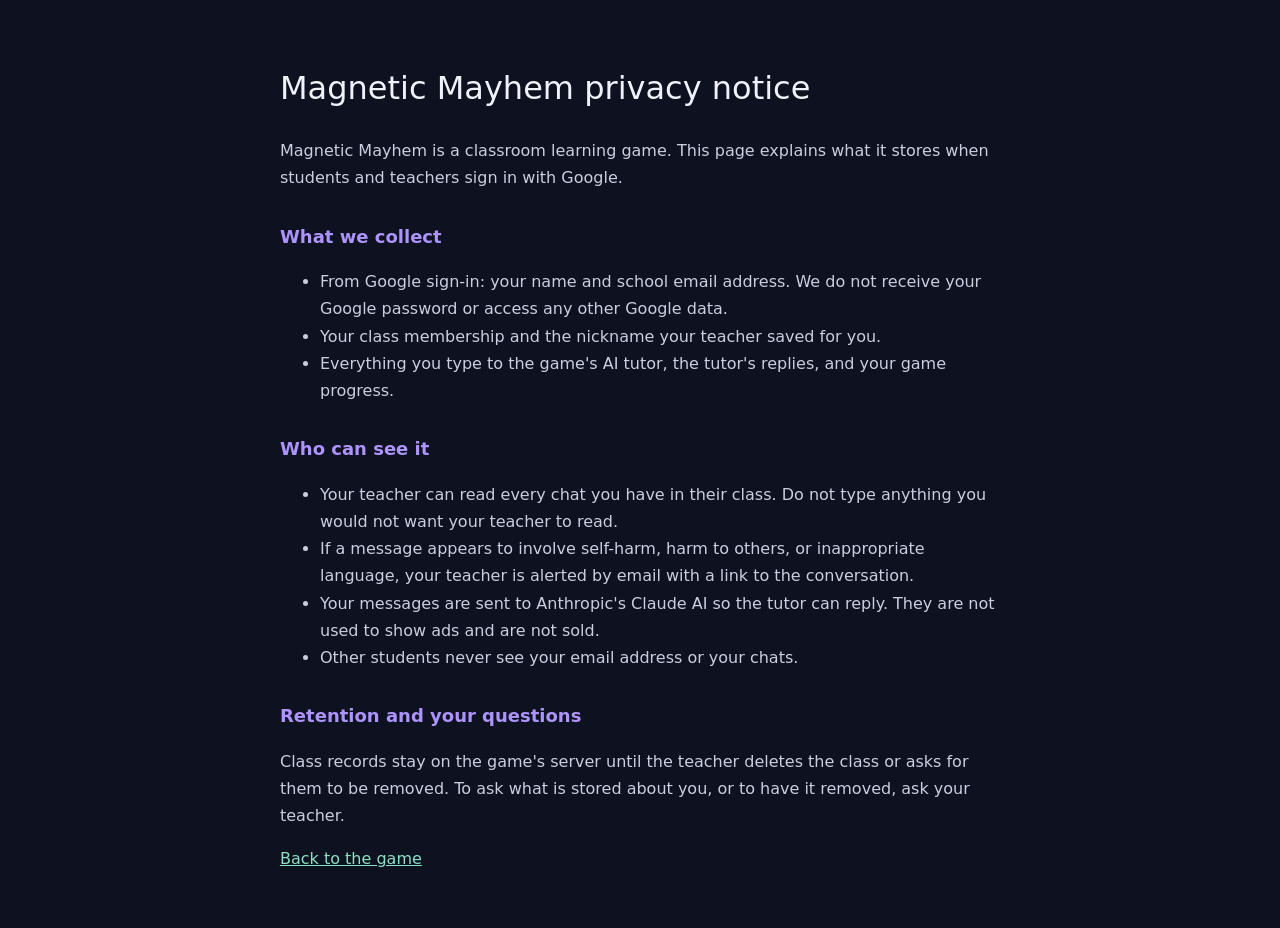
==== public/privacy.html @ 33e3c5ed "Add privacy notice page (required for Google OAuth production) Co-Authored-By: Claude Sonnet 5.5 <no" ====
<!doctype html>
<html lang="en"><head><meta charset="utf-8"><meta name="viewport" content="width=device-width,initial-scale=1"><title>Privacy · Magnetic Mayhem</title>
<style>body{margin:0;background:#0d1120;color:#f0f2fb;font:16px/1.7 system-ui,sans-serif}main{max-width:720px;margin:0 auto;padding:40px 20px}h1{font-weight:500}h2{font-size:18px;margin-top:30px;color:#ad94fc}a{color:#8fe0c2}p,li{color:#c9cfdf}</style></head>
<body><main>
<h1>Magnetic Mayhem privacy notice</h1>
<p>Magnetic Mayhem is a classroom learning game. This page explains what it stores when students and teachers sign in with Google.</p>
<h2>What we collect</h2>
<ul><li>From Google sign-in: your name and school email address. We do not receive your Google password or access any other Google data.</li>
<li>Your class membership and the nickname your teacher saved for you.</li>
<li>Everything you type to the game's AI tutor, the tutor's replies, and your game progress.</li></ul>
<h2>Who can see it</h2>
<ul><li>Your teacher can read every chat you have in their class. Do not type anything you would not want your teacher to read.</li>
<li>If a message appears to involve self-harm, harm to others, or inappropriate language, your teacher is alerted by email with a link to the conversation.</li>
<li>Your messages are sent to Anthropic's Claude AI so the tutor can reply. They are not used to show ads and are not sold.</li>
<li>Other students never see your email address or your chats.</li></ul>
<h2>Retention and your questions</h2>
<p>Class records stay on the game's server until the teacher deletes the class or asks for them to be removed. To ask what is stored about you, or to have it removed, ask your teacher.</p>
<p><a href="/">Back to the game</a></p>
</main></body></html>
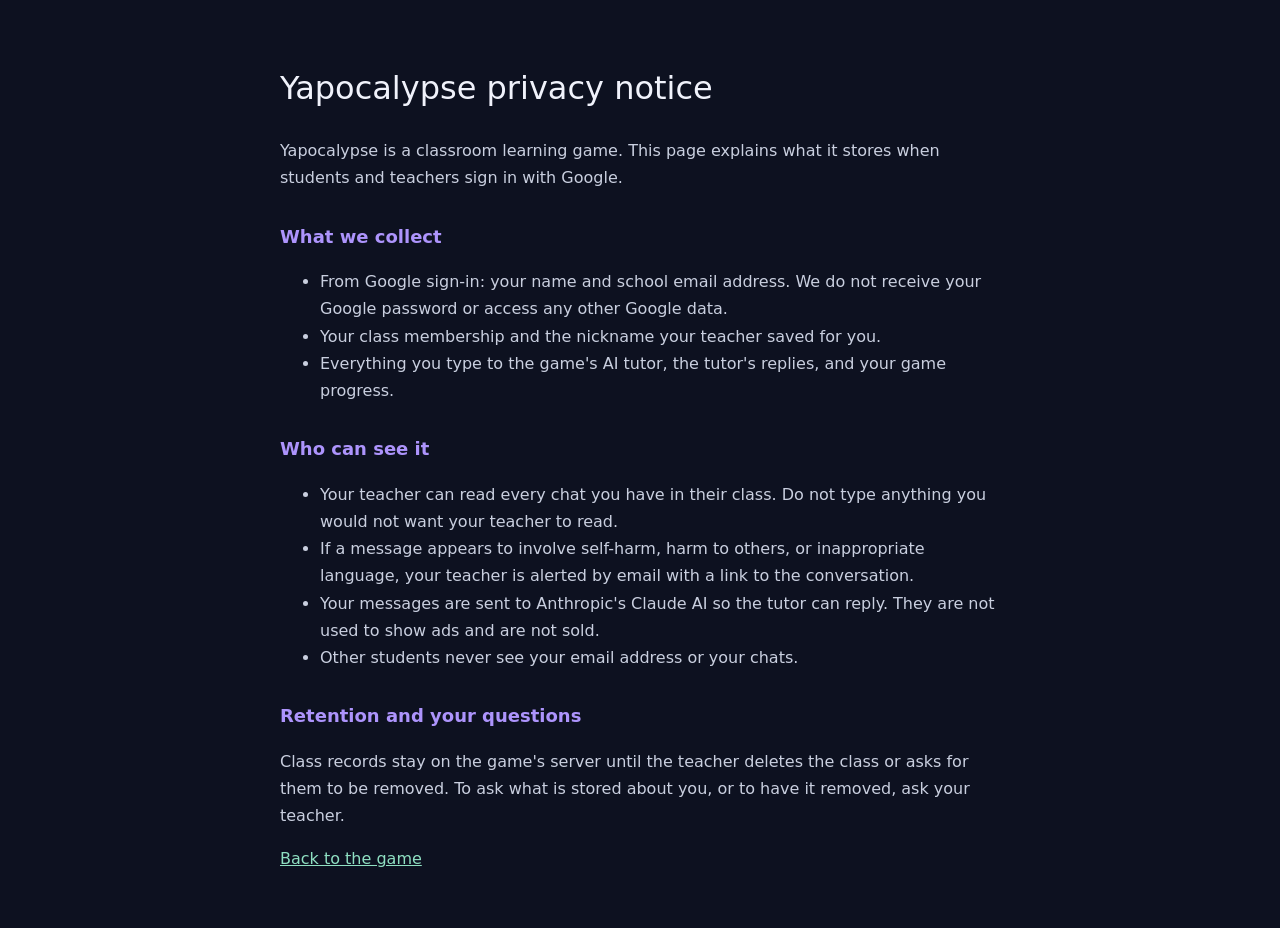
==== commit c3197f1c: "Rename to Yapocalypse; student voice dictation for answers Co-Authored-By: Claude Sonnet 5.5 <norepl" ====
--- a/public/privacy.html
+++ b/public/privacy.html
@@ -1,9 +1,9 @@
 <!doctype html>
-<html lang="en"><head><meta charset="utf-8"><meta name="viewport" content="width=device-width,initial-scale=1"><title>Privacy · Magnetic Mayhem</title>
+<html lang="en"><head><meta charset="utf-8"><meta name="viewport" content="width=device-width,initial-scale=1"><title>Privacy · Yapocalypse</title>
 <style>body{margin:0;background:#0d1120;color:#f0f2fb;font:16px/1.7 system-ui,sans-serif}main{max-width:720px;margin:0 auto;padding:40px 20px}h1{font-weight:500}h2{font-size:18px;margin-top:30px;color:#ad94fc}a{color:#8fe0c2}p,li{color:#c9cfdf}</style></head>
 <body><main>
-<h1>Magnetic Mayhem privacy notice</h1>
-<p>Magnetic Mayhem is a classroom learning game. This page explains what it stores when students and teachers sign in with Google.</p>
+<h1>Yapocalypse privacy notice</h1>
+<p>Yapocalypse is a classroom learning game. This page explains what it stores when students and teachers sign in with Google.</p>
 <h2>What we collect</h2>
 <ul><li>From Google sign-in: your name and school email address. We do not receive your Google password or access any other Google data.</li>
 <li>Your class membership and the nickname your teacher saved for you.</li>
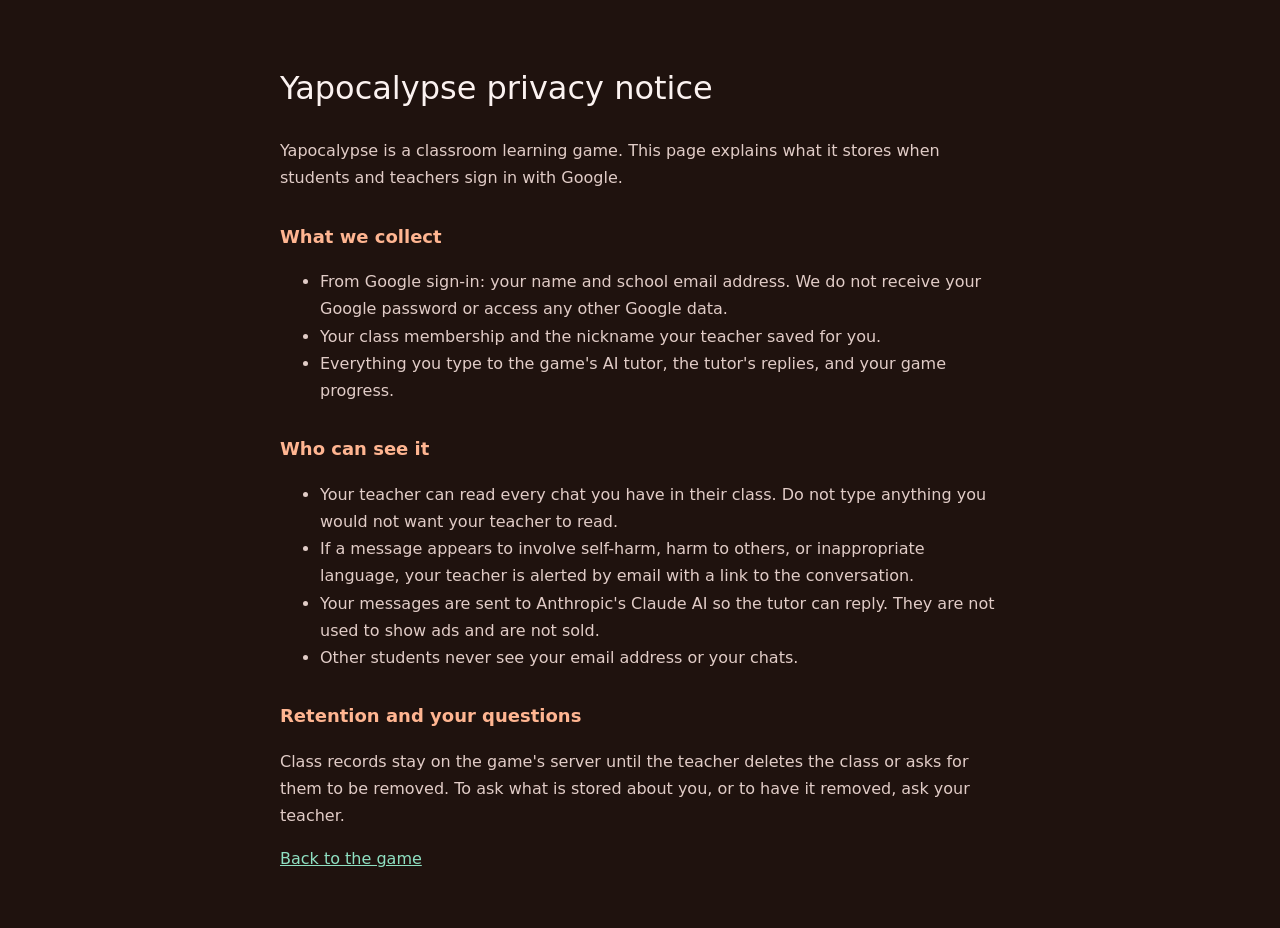
==== commit f6045a97: "Yapocalypse look: warm palette, speech-bubble branding, new home copy Co-Authored-By: Claude Sonnet " ====
--- a/public/privacy.html
+++ b/public/privacy.html
@@ -1,6 +1,6 @@
 <!doctype html>
 <html lang="en"><head><meta charset="utf-8"><meta name="viewport" content="width=device-width,initial-scale=1"><title>Privacy · Yapocalypse</title>
-<style>body{margin:0;background:#0d1120;color:#f0f2fb;font:16px/1.7 system-ui,sans-serif}main{max-width:720px;margin:0 auto;padding:40px 20px}h1{font-weight:500}h2{font-size:18px;margin-top:30px;color:#ad94fc}a{color:#8fe0c2}p,li{color:#c9cfdf}</style></head>
+<style>body{margin:0;background:#1f120e;color:#fbf2f0;font:16px/1.7 system-ui,sans-serif}main{max-width:720px;margin:0 auto;padding:40px 20px}h1{font-weight:500}h2{font-size:18px;margin-top:30px;color:#ffb591}a{color:#8fe0c2}p,li{color:#e1ccc7}</style></head>
 <body><main>
 <h1>Yapocalypse privacy notice</h1>
 <p>Yapocalypse is a classroom learning game. This page explains what it stores when students and teachers sign in with Google.</p>
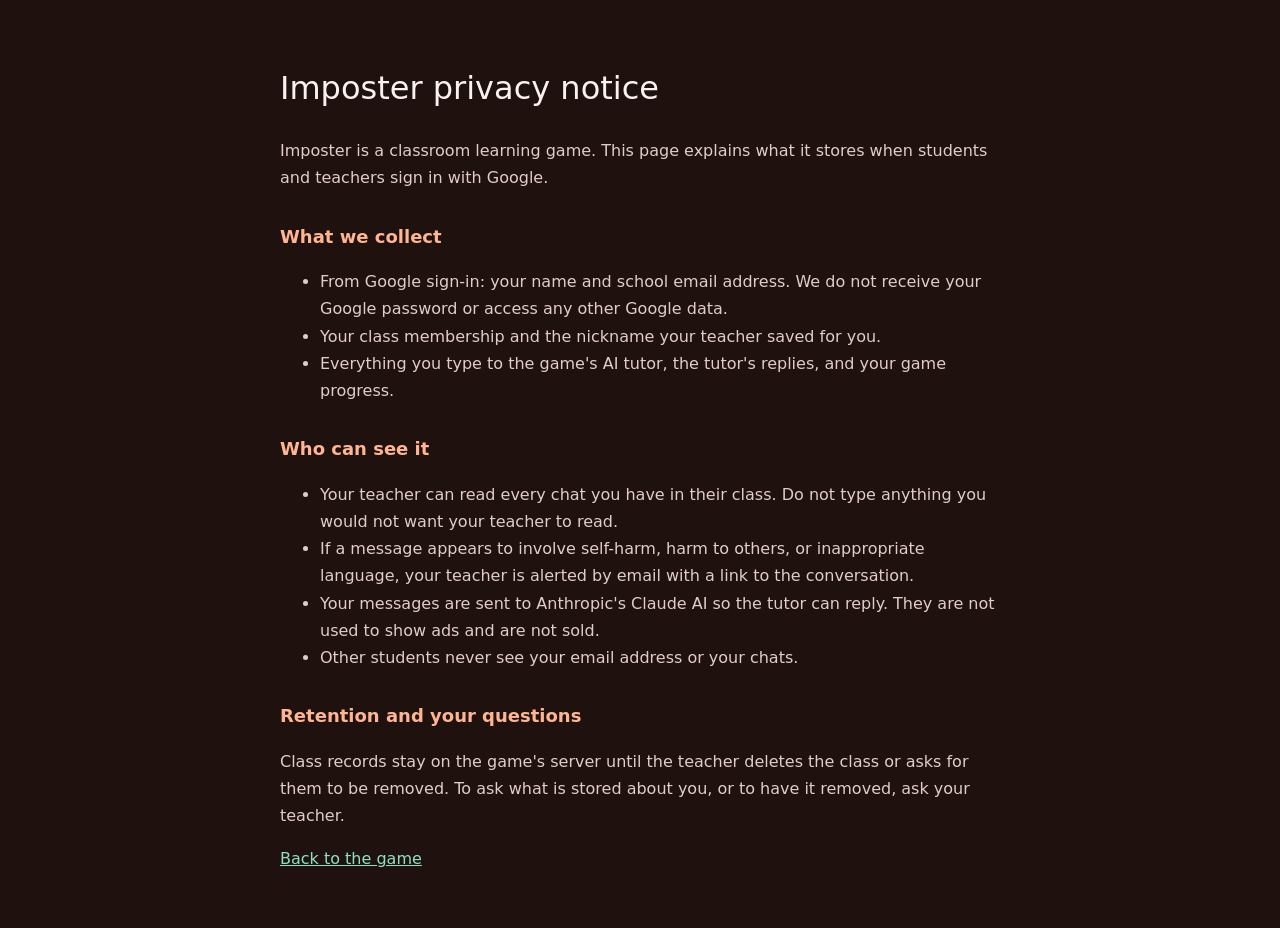
==== commit 999e7d16: "Rename the game from Yapocalypse to Imposter Co-Authored-By: Claude Sonnet 5.5 <noreply@anthropic.co" ====
--- a/public/privacy.html
+++ b/public/privacy.html
@@ -1,9 +1,9 @@
 <!doctype html>
-<html lang="en"><head><meta charset="utf-8"><meta name="viewport" content="width=device-width,initial-scale=1"><title>Privacy · Yapocalypse</title>
+<html lang="en"><head><meta charset="utf-8"><meta name="viewport" content="width=device-width,initial-scale=1"><title>Privacy · Imposter</title>
 <style>body{margin:0;background:#1f120e;color:#fbf2f0;font:16px/1.7 system-ui,sans-serif}main{max-width:720px;margin:0 auto;padding:40px 20px}h1{font-weight:500}h2{font-size:18px;margin-top:30px;color:#ffb591}a{color:#8fe0c2}p,li{color:#e1ccc7}</style></head>
 <body><main>
-<h1>Yapocalypse privacy notice</h1>
-<p>Yapocalypse is a classroom learning game. This page explains what it stores when students and teachers sign in with Google.</p>
+<h1>Imposter privacy notice</h1>
+<p>Imposter is a classroom learning game. This page explains what it stores when students and teachers sign in with Google.</p>
 <h2>What we collect</h2>
 <ul><li>From Google sign-in: your name and school email address. We do not receive your Google password or access any other Google data.</li>
 <li>Your class membership and the nickname your teacher saved for you.</li>
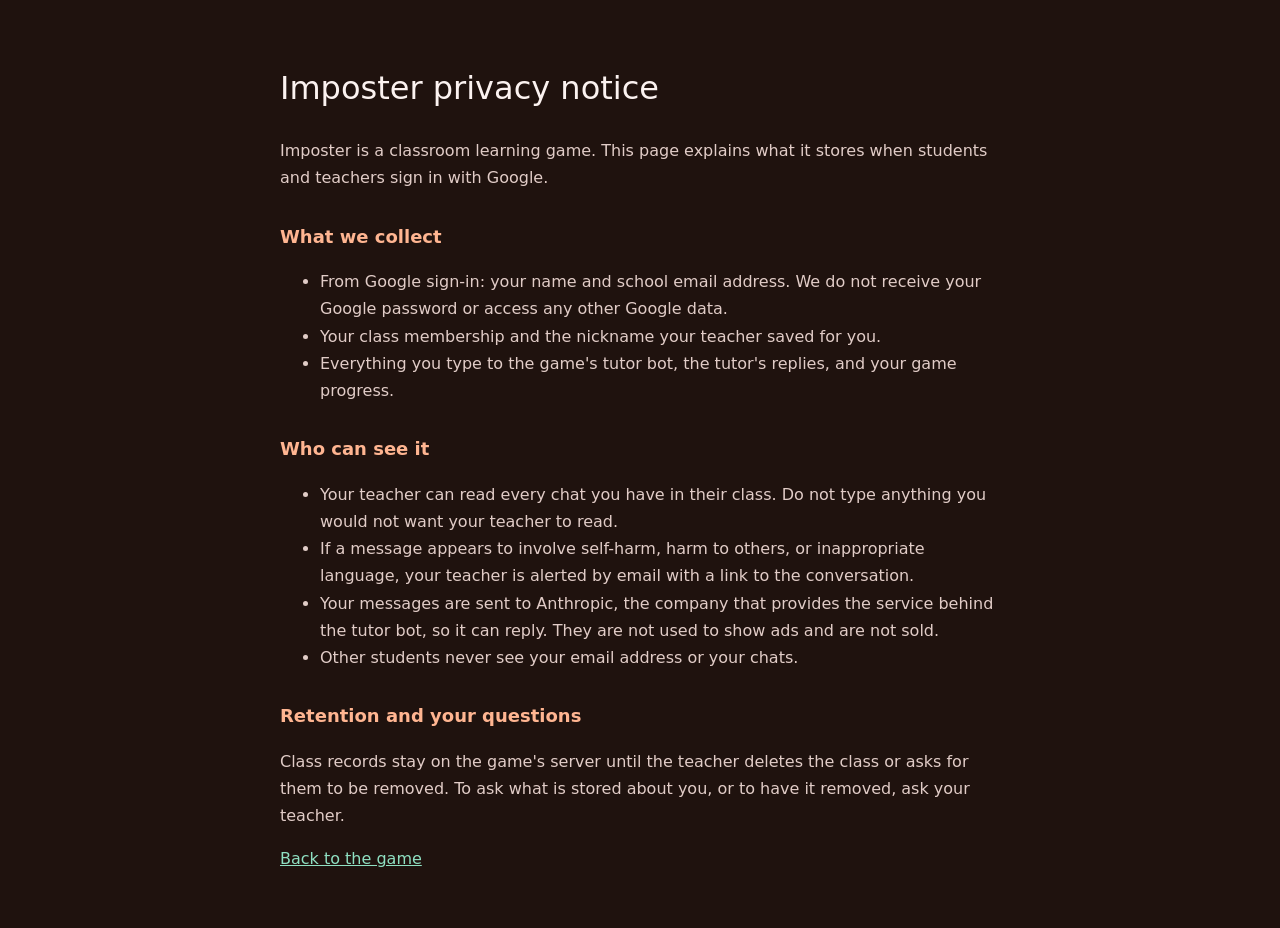
==== commit e23125d2: "Remove the word "AI" from everything people see on the site Home page, game screens, setup screens, " ====
--- a/public/privacy.html
+++ b/public/privacy.html
@@ -7,11 +7,11 @@
 <h2>What we collect</h2>
 <ul><li>From Google sign-in: your name and school email address. We do not receive your Google password or access any other Google data.</li>
 <li>Your class membership and the nickname your teacher saved for you.</li>
-<li>Everything you type to the game's AI tutor, the tutor's replies, and your game progress.</li></ul>
+<li>Everything you type to the game's tutor bot, the tutor's replies, and your game progress.</li></ul>
 <h2>Who can see it</h2>
 <ul><li>Your teacher can read every chat you have in their class. Do not type anything you would not want your teacher to read.</li>
 <li>If a message appears to involve self-harm, harm to others, or inappropriate language, your teacher is alerted by email with a link to the conversation.</li>
-<li>Your messages are sent to Anthropic's Claude AI so the tutor can reply. They are not used to show ads and are not sold.</li>
+<li>Your messages are sent to Anthropic, the company that provides the service behind the tutor bot, so it can reply. They are not used to show ads and are not sold.</li>
 <li>Other students never see your email address or your chats.</li></ul>
 <h2>Retention and your questions</h2>
 <p>Class records stay on the game's server until the teacher deletes the class or asks for them to be removed. To ask what is stored about you, or to have it removed, ask your teacher.</p>
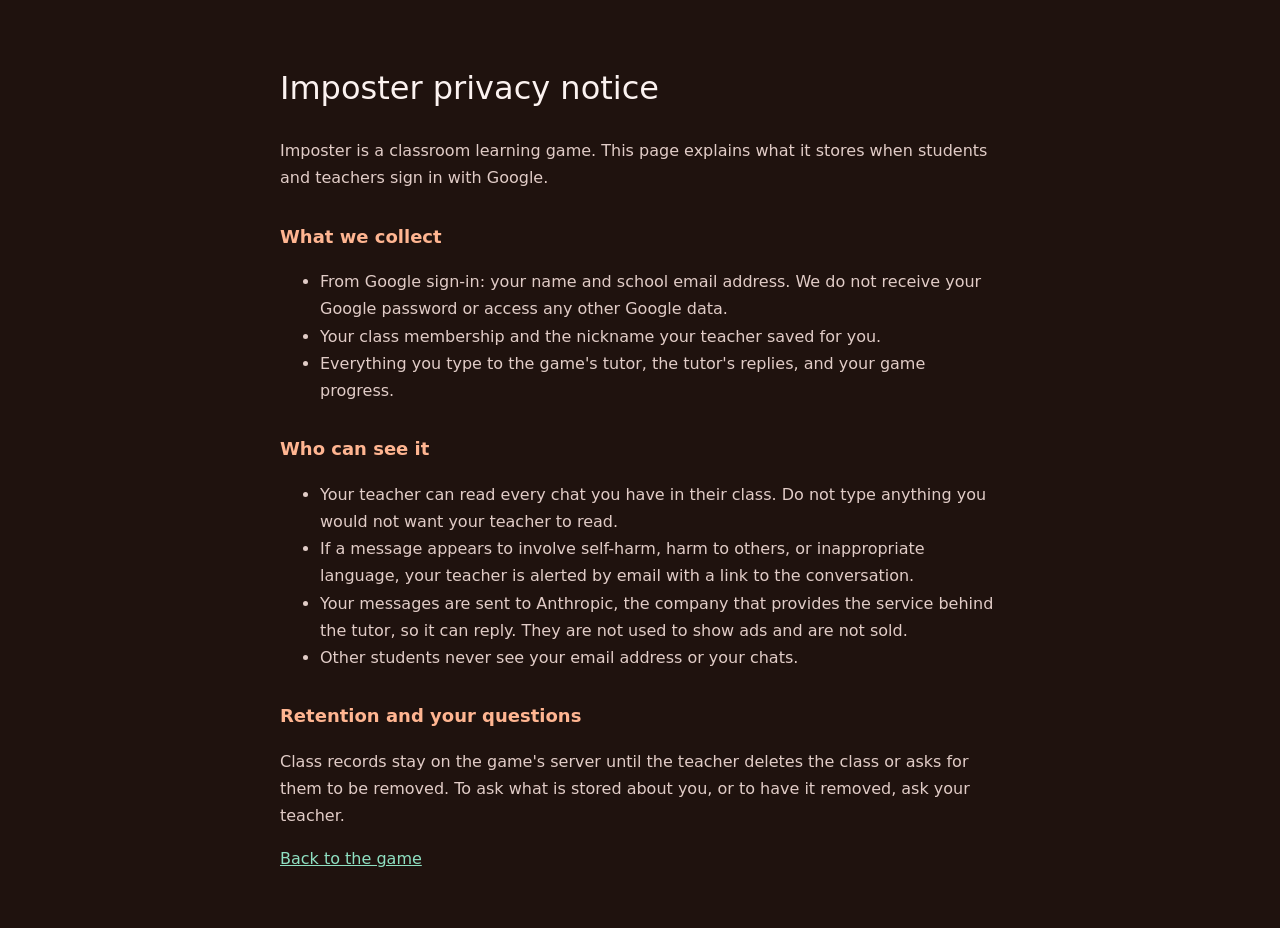
==== commit 6278262f: "Remove "bot" and other AI-sounding wording from what people see "Tutor bot" is now "tutor". Practice" ====
--- a/public/privacy.html
+++ b/public/privacy.html
@@ -7,11 +7,11 @@
 <h2>What we collect</h2>
 <ul><li>From Google sign-in: your name and school email address. We do not receive your Google password or access any other Google data.</li>
 <li>Your class membership and the nickname your teacher saved for you.</li>
-<li>Everything you type to the game's tutor bot, the tutor's replies, and your game progress.</li></ul>
+<li>Everything you type to the game's tutor, the tutor's replies, and your game progress.</li></ul>
 <h2>Who can see it</h2>
 <ul><li>Your teacher can read every chat you have in their class. Do not type anything you would not want your teacher to read.</li>
 <li>If a message appears to involve self-harm, harm to others, or inappropriate language, your teacher is alerted by email with a link to the conversation.</li>
-<li>Your messages are sent to Anthropic, the company that provides the service behind the tutor bot, so it can reply. They are not used to show ads and are not sold.</li>
+<li>Your messages are sent to Anthropic, the company that provides the service behind the tutor, so it can reply. They are not used to show ads and are not sold.</li>
 <li>Other students never see your email address or your chats.</li></ul>
 <h2>Retention and your questions</h2>
 <p>Class records stay on the game's server until the teacher deletes the class or asks for them to be removed. To ask what is stored about you, or to have it removed, ask your teacher.</p>
